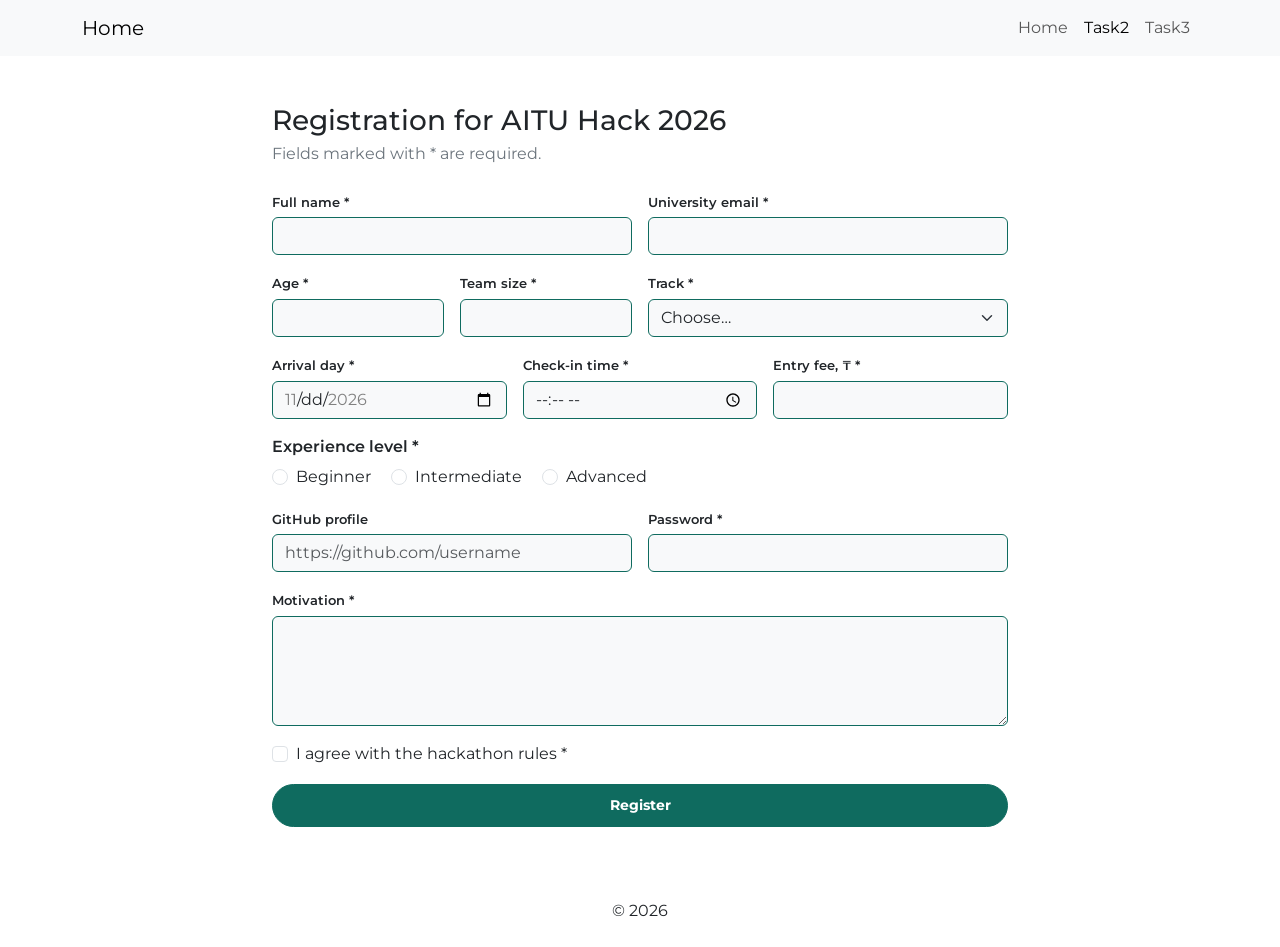
==== task2.html @ 0326392c "first commit" ====
<!doctype html>
<html lang="en">
<head>
	<meta charset="utf-8">
	<meta name="viewport" content="width=device-width, initial-scale=1">
	<title>AITU Hack 2026</title>
    <link href="https://fonts.googleapis.com/css2?family=Montserrat:wght@400;500;600;700&amp;display=swap" rel="stylesheet">
    <link href="https://cdn.jsdelivr.net/npm/bootstrap@5.3.3/dist/css/bootstrap.min.css" rel="stylesheet">
	<link rel="stylesheet" href="stylesheet.css">
</head>
<body>
    <header>
        <nav class="navbar navbar-expand-lg navbar-light bg-light">
            <div class="container">
                <a class="navbar-brand" href="#home">Home</a>
                <button class="navbar-toggler" type="button" data-bs-toggle="collapse" data-bs-target="#mainNavigation" aria-controls="mainNavigation" aria-expanded="false" aria-label="Toggle navigation">
                     <span class="navbar-toggler-icon"></span>
                </button>
                <div class="collapse navbar-collapse" id="mainNavigation">
                    <ul class="navbar-nav ms-auto">
                        <li class="nav-item"><a class="nav-link"  href="index.html">Home</a></li>
                        <li class="nav-item"><a class="nav-link  active" aria-current="page" href="task2.html">Task2</a></li>
                        <li class="nav-item"><a class="nav-link" href="task3.html">Task3</a></li>
                    </ul>
                </div>
            </div>
        </nav>
    </header>
    <main class="container py-4 py-md-5">
        <div class="row justify-content-center">
            <div class="col-12 col-lg-9 col-xl-8">
                <h1 class="h3 mb-1">Registration for AITU Hack 2026</h1>
                <p class="text-secondary mb-4">Fields marked with * are required.</p>
        
                <!-- No JavaScript, no novalidate, no pattern: only HTML attributes -->
                <form action="#" method="post" class="row g-3">
        
                    <!-- Full name: 2-40 characters -->
                    <div class="col-12 col-md-6">
                        <label for="fullname" class="form-label">Full name *</label>
                        <input type="text" class="form-control" id="fullname" name="fullname"
                            required minlength="2" maxlength="40" autocomplete="name">
                        <div class="invalid-feedback">Enter 2 to 40 characters.</div>
                    </div>
            
                    <!-- University email: type=email checks the format -->
                    <div class="col-12 col-md-6">
                        <label for="email" class="form-label">University email *</label>
                        <input type="email" class="form-control" id="email" name="email"
                            required autocomplete="email">
                        <div class="invalid-feedback">Enter a valid email, like name@astanait.edu.kz.</div>
                    </div>
            
                    <!-- Age: whole number 16-30 -->
                    <div class="col-6 col-md-3">
                        <label for="age" class="form-label">Age *</label>
                        <input type="number" class="form-control" id="age" name="age"
                            required min="16" max="30" step="1">
                        <div class="invalid-feedback">Age must be a whole number from 16 to 30.</div>
                    </div>
            
                    <!-- Team size: whole number 1-4 -->
                    <div class="col-6 col-md-3">
                        <label for="team" class="form-label">Team size *</label>
                        <input type="number" class="form-control" id="team" name="team"
                            required min="1" max="4" step="1">
                        <div class="invalid-feedback">Team size must be a whole number from 1 to 4.</div>
                    </div>
            
                    <!-- Track: first option has an empty value, so required rejects it -->
                    <div class="col-12 col-md-6">
                        <label for="track" class="form-label">Track *</label>
                        <select class="form-select" id="track" name="track" required>
                        <option value="">Choose…</option>
                        <option value="web">Web</option>
                        <option value="mobile">Mobile</option>
                        <option value="ai">AI</option>
                        <option value="gamedev">GameDev</option>
                        </select>
                        <div class="invalid-feedback">Choose one of the tracks.</div>
                    </div>
            
                    <!-- Arrival day: date range 20-22 Nov 2026 -->
                    <div class="col-12 col-md-4">
                        <label for="arrival" class="form-label">Arrival day *</label>
                        <input type="date" class="form-control" id="arrival" name="arrival"
                            required min="2026-11-20" max="2026-11-22">
                        <div class="invalid-feedback">Pick a day from 20 to 22 November 2026.</div>
                    </div>
            
                    <!-- Check-in time: 09:00-18:00; step is in seconds, 1800 s = 30 min -->
                    <div class="col-12 col-md-4">
                        <label for="checkin" class="form-label">Check-in time *</label>
                        <input type="time" class="form-control" id="checkin" name="checkin"
                            required min="09:00" max="18:00" step="1800">
                        <div class="invalid-feedback">Time must be from 09:00 to 18:00, every 30 minutes.</div>
                    </div>
            
                    <!-- Entry fee: 0-5000 in steps of 500 -->
                    <div class="col-12 col-md-4">
                        <label for="fee" class="form-label">Entry fee, ₸ *</label>
                        <input type="number" class="form-control" id="fee" name="fee"
                            required min="0" max="5000" step="500">
                        <div class="invalid-feedback">Enter 0 to 5000 ₸, in steps of 500.</div>
                    </div>
            
                    <!-- Experience level: radio group, required on the group (same name) -->
                    <fieldset class="col-12 radio-group">
                        <legend class="form-label fs-6">Experience level *</legend>
                        <div class="form-check form-check-inline">
                            <input class="form-check-input" type="radio" name="level" id="lvl1" value="beginner" required>
                            <label class="form-check-label" for="lvl1">Beginner</label>
                        </div>
                        <div class="form-check form-check-inline">
                            <input class="form-check-input" type="radio" name="level" id="lvl2" value="intermediate" required>
                            <label class="form-check-label" for="lvl2">Intermediate</label>
                        </div>
                        <div class="form-check form-check-inline">
                            <input class="form-check-input" type="radio" name="level" id="lvl3" value="advanced" required>
                            <label class="form-check-label" for="lvl3">Advanced</label>
                        </div>
                        <div class="invalid-feedback">Choose your experience level.</div>
                    </fieldset>
            
                    <!-- GitHub: optional, type=url needs a full link with https:// -->
                    <div class="col-12 col-md-6">
                        <label for="github" class="form-label">GitHub profile</label>
                        <input type="url" class="form-control" id="github" name="github"
                            placeholder="https://github.com/username">
                        <div class="invalid-feedback">Enter a full link, starting with https://</div>
                    </div>
            
                    <!-- Password: 8-20 characters -->
                    <div class="col-12 col-md-6">
                        <label for="password" class="form-label">Password *</label>
                        <input type="password" class="form-control" id="password" name="password"
                            required minlength="8" maxlength="20" autocomplete="new-password">
                        <div class="invalid-feedback">Password must be 8 to 20 characters.</div>
                    </div>
            
                    <!-- Motivation: 50-300 characters -->
                    <div class="col-12">
                        <label for="motivation" class="form-label">Motivation *</label>
                        <textarea class="form-control" id="motivation" name="motivation" rows="4"
                                required minlength="50" maxlength="300"></textarea>
                        <div class="invalid-feedback">Write 50 to 300 characters.</div>
                    </div>
            
                    <!-- Rules agreement: required checkbox -->
                    <div class="col-12">
                        <div class="form-check">
                        <input class="form-check-input" type="checkbox" id="rules" name="rules" value="yes" required>
                        <label class="form-check-label" for="rules">I agree with the hackathon rules *</label>
                        <div class="invalid-feedback">You must accept the rules.</div>
                        </div>
                    </div>
            
                    <div class="col-12">
                        <button type="submit" class="btn btn-primary">Register</button>
                    </div>
                </form>
            </div>
        </div>
  </main>

     <footer class="container py-4 text-center" id="contact">
            <p class="mb-0">&copy; 2026 </p>
     </footer>

    <script src="https://cdn.jsdelivr.net/npm/bootstrap@5.3.3/dist/js/bootstrap.bundle.min.js"></script>
    </body>
</html>
---- stylesheet.css ----
:root {
    --green: #0F6B5F;
    --field-bg: #f8f9fa;
    --checked: #0a9f8b;
     --amber: #F2A93B;
    --unvalid: #dc3545;
}

body { font-family: 'Montserrat', sans-serif; }

.ticket-card {
  border-radius: 1.5rem;
}
.ticket-header {
  background: var(--green);
  color: white;
  font-weight: 700;
  padding: 1.5rem 2rem;
}

.form-label {
  font-size: 0.8rem;
  font-weight: 600;
  margin-bottom: 0.35rem;
}

.form-control,
.form-select {
  background-color: var(--field-bg);
  border: 1px solid var(--green);
}

.form-control:focus,
.form-select:focus {
  background-color: #fff;
  border-color: var(--checked);
}
.input-group-text{
    background-color: var(--green);
    color: white;
    border: 1px solid var(--green);
}
.form-check-input:checked {
  background-color: var(--checked);
  border-color: var(--checked);
}

.trip-toggle {
  border: 1px solid var(--green);
  border-radius: 999px;
  overflow: hidden;
  background: #fff;
}
.trip-toggle .btn {
  border: 0;
  border-radius: 0;
  background: white;
  color: var(--green);
  font-size: 0.8rem;
  font-weight: 600;
  padding: 0.45rem 1.25rem;
}

.trip-toggle .btn-check:checked + .btn {
  background: var(--checked);
  color: #fff;
}

.btn-find,
.btn-clear {
  border-radius: 999px;
  font-size: 0.85rem;
  font-weight: 700;
  padding: 0.65rem 1.75rem;
}

.btn-find {
  background: var(--amber);
  border: 1px solid var(--amber);
  color: black;
}
.btn-find:hover,
.btn-find:focus-visible {
    background: #e29a2a;
  border-color: #e29a2a;
  color: black;
}

.btn-clear {
  background: #fff;
  border: 1px solid black;
  color: black;
}
.btn-clear:hover,
.btn-clear:focus-visible {
  background: black;
  color: #fff;
}
/* phone */
@media (max-width: 575.98px) {
  .ticket-header { padding: 1rem 1.25rem; font-size: 1rem; }
  .ticket-body { padding: 1.5rem 1.25rem; }
  .ticket-card { border-radius: 1.1rem; }
   .trip-toggle { display: flex; width: 100%; }
  .trip-toggle .btn { flex: 1; }  
}

/* task2 */

.btn-primary {
  background-color: var(--green);
   border: 1px solid var(--green);
  border-radius: 999px;
  font-size: 0.85rem;
  font-weight: 700;
  padding: 0.65rem 1.75rem;
  width: 100%;
}

.btn-primary:hover,
.btn-primary:focus-visible,
.btn .btn-primary:active {
  background-color: var(--checked);
  border-color: var(--checked);
}

.form-control:user-invalid,
.form-select:user-invalid,
.form-check-input:user-invalid {
  border-color: var(--unvalid);
}
:user-invalid ~ .invalid-feedback { display: block; }
fieldset:has(:user-invalid) .invalid-feedback { display: block; } /* radio group */
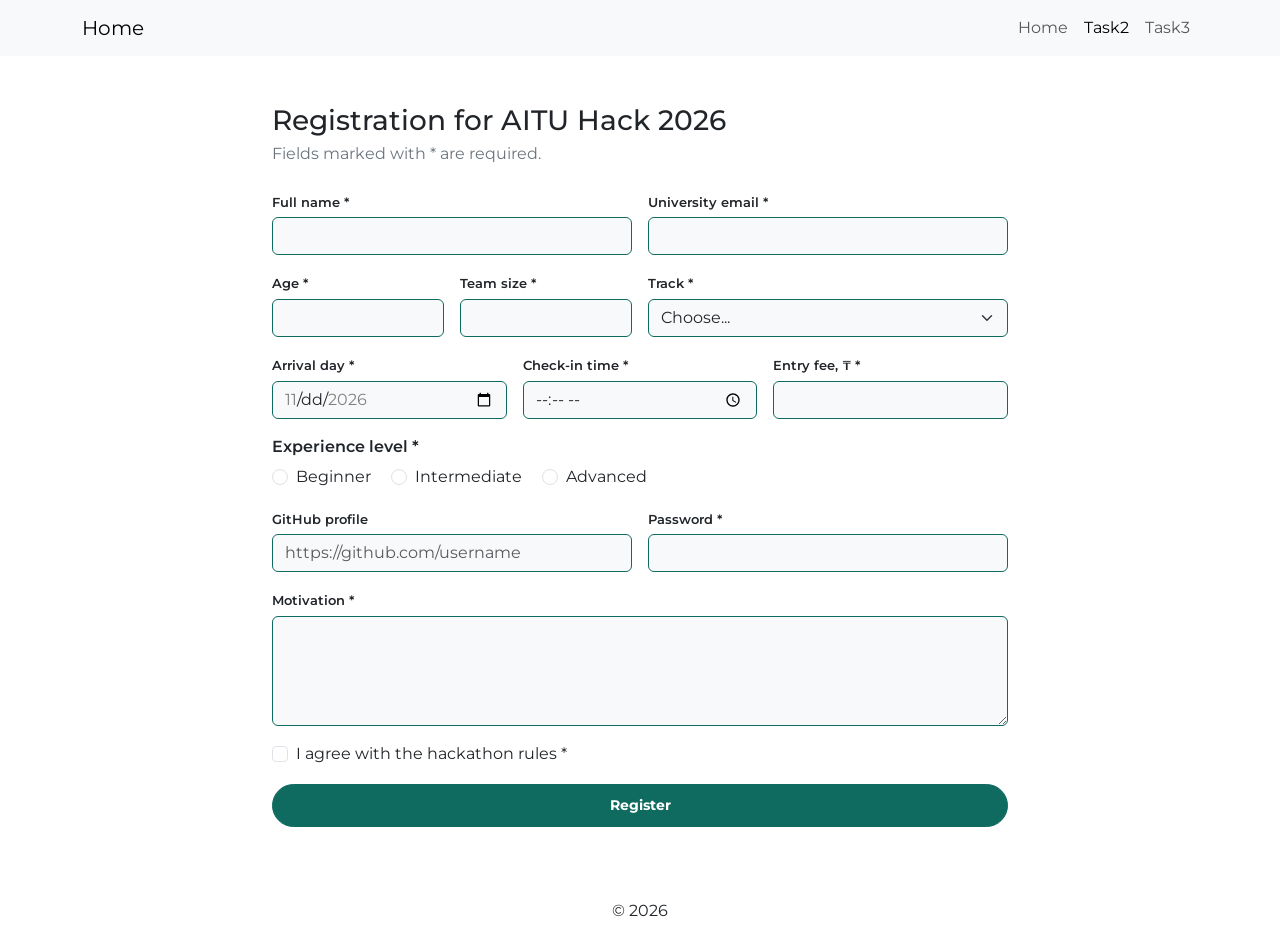
==== commit 4f706f59: "fixed form input" ====
--- a/task2.html
+++ b/task2.html
@@ -12,7 +12,7 @@
     <header>
         <nav class="navbar navbar-expand-lg navbar-light bg-light">
             <div class="container">
-                <a class="navbar-brand" href="#home">Home</a>
+                <a class="navbar-brand" href="index.html">Home</a> 
                 <button class="navbar-toggler" type="button" data-bs-toggle="collapse" data-bs-target="#mainNavigation" aria-controls="mainNavigation" aria-expanded="false" aria-label="Toggle navigation">
                      <span class="navbar-toggler-icon"></span>
                 </button>
@@ -71,7 +71,7 @@
                     <div class="col-12 col-md-6">
                         <label for="track" class="form-label">Track *</label>
                         <select class="form-select" id="track" name="track" required>
-                        <option value="">Choose…</option>
+                        <option value="" disabled selected>Choose...</option>
                         <option value="web">Web</option>
                         <option value="mobile">Mobile</option>
                         <option value="ai">AI</option>
